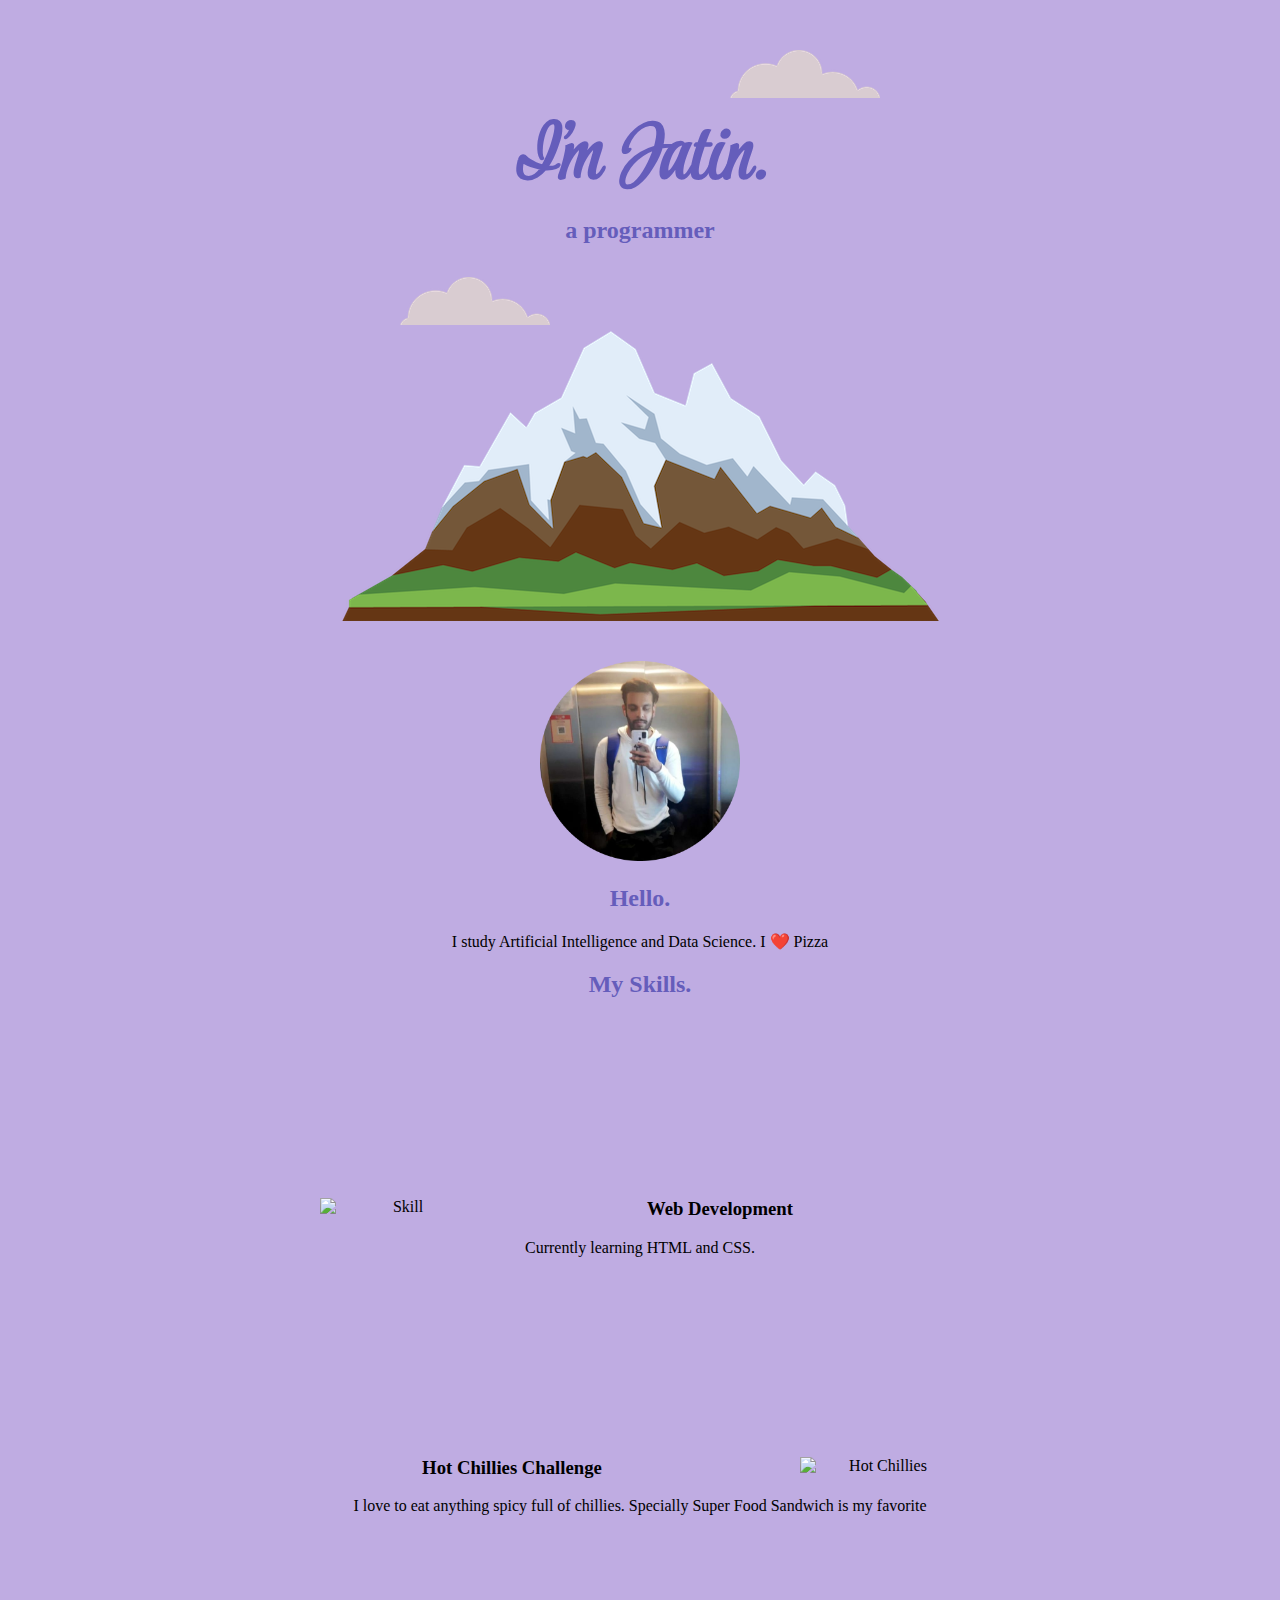
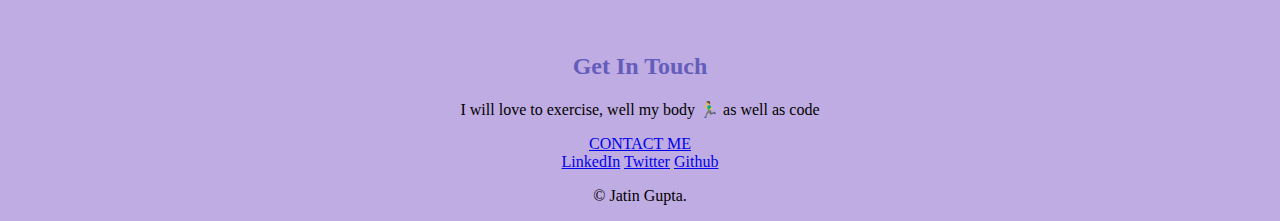
==== CSS-My Site/index.html @ 9394235f "Add files via upload" ====
<!DOCTYPE html>
<html lang="en">
<head>
    <meta charset="UTF-8">
    <meta http-equiv="X-UA-Compatible" content="IE=edge">
    <link rel="stylesheet" href="css/styles.css">
    <link rel="icon" href="favicon.ico">
    <link rel="preconnect" href="https://fonts.googleapis.com">
    <link rel="preconnect" href="https://fonts.gstatic.com" crossorigin>
    <link href="https://fonts.googleapis.com/css2?family=Dancing+Script:wght@500&family=Sacramento&family=Sofia&family=Style+Script&display=swap" rel="stylesheet">
<body>
    <div class="top-container">
        <img class="top-cloud" src="images/cloud.png" alt="Cloud">
        <h1>I'm Jatin.</h1>
        <h2>a programmer</h2>
        <img class="bottom-cloud" src="images/cloud.png" alt="Cloud">
        <img src="images/mountain.png" alt="Mountain">
    </div>
    <br><br>
    <div class="middle-container">
        <div class="profile">
          <img src="profile.png" alt="Profile" height="200" width="200">
          <h2>Hello.</h2>
          <p>I study Artificial Intelligence and Data Science. I ❤️ Pizza</p>
        </div>
        <div class="skills">
          <h2>My Skills.</h2>
          <div class="skill-row">
            <img class="dev-img" src="D:\Web Development\CSS-My Site\images\computer.png" alt="Skill">
            <h3>Web Development</h3>
            <p>Currently learning HTML and CSS.</p>
          </div>
          <div class="skill-row">
            <img class="chilli-img" src="D:\Web Development\CSS-My Site\images\chillies.png" alt="Hot Chillies">
            <h3>Hot Chillies Challenge</h3>
            <p>I love to eat anything spicy full of chillies. Specially Super Food Sandwich is my favorite</p>
          </div>
        </div>
        <br>
        <div class="contact-me">
          <h2>Get In Touch</h2>
          <p>I will love to exercise, well my body 🏃‍♂️ as well as code</p>
          <a class="btn" href="mailto:rajmohangupta1@gmail.com">CONTACT ME</a>
        </div>
      </div>
      
      
      <div class="bottom-container">
        <a class="footer-link" href="https://www.linkedin.com/in/jatin-gupta-176aa0269/">LinkedIn</a>
        <a class="footer-link" href="https://twitter.com/">Twitter</a>
        <a class="footer-link" href="https://github.com/jatingupta05">Github</a>
        <p>© Jatin Gupta.</p>
      </div>
</body>
</html>
---- CSS-My Site/css/styles.css ----
h1{
    margin-top: 50px auto 0 auto;
    text-align: center;
    font-family: 'Style Script', cursive;
    font-size: 80px;
    font-style: italic;
    color: #655DBB;
    line-height: 10px;
}
body{
    margin: 0;
    text-align: center;
    background-color: #BFACE2;
}
h2{
    font-family: cursive;
    color: #655DBB;
}
h3{
    font-family: cursive;
}
p{
    font-family: cursive;
}
.skill-row{
    width: 50%;
    margin: 200px auto 100px auto;
    background-color: #BFACE2;
}

.dev-img{
    width: 25%;
    float: left;
}
.chilli-img{
    width: 25%;
    float: right;
    margin-left: 15%;
}

.top-container{
    background-color: #BFACE2;
    position: relative;
    padding-top: 100px;
}
.top-cloud{
    position: absolute;
    top: 50px;
    right: 400px;
}
.bottom-cloud{
    position: absolute;
    bottom: 300px;
    left: 400px;
}
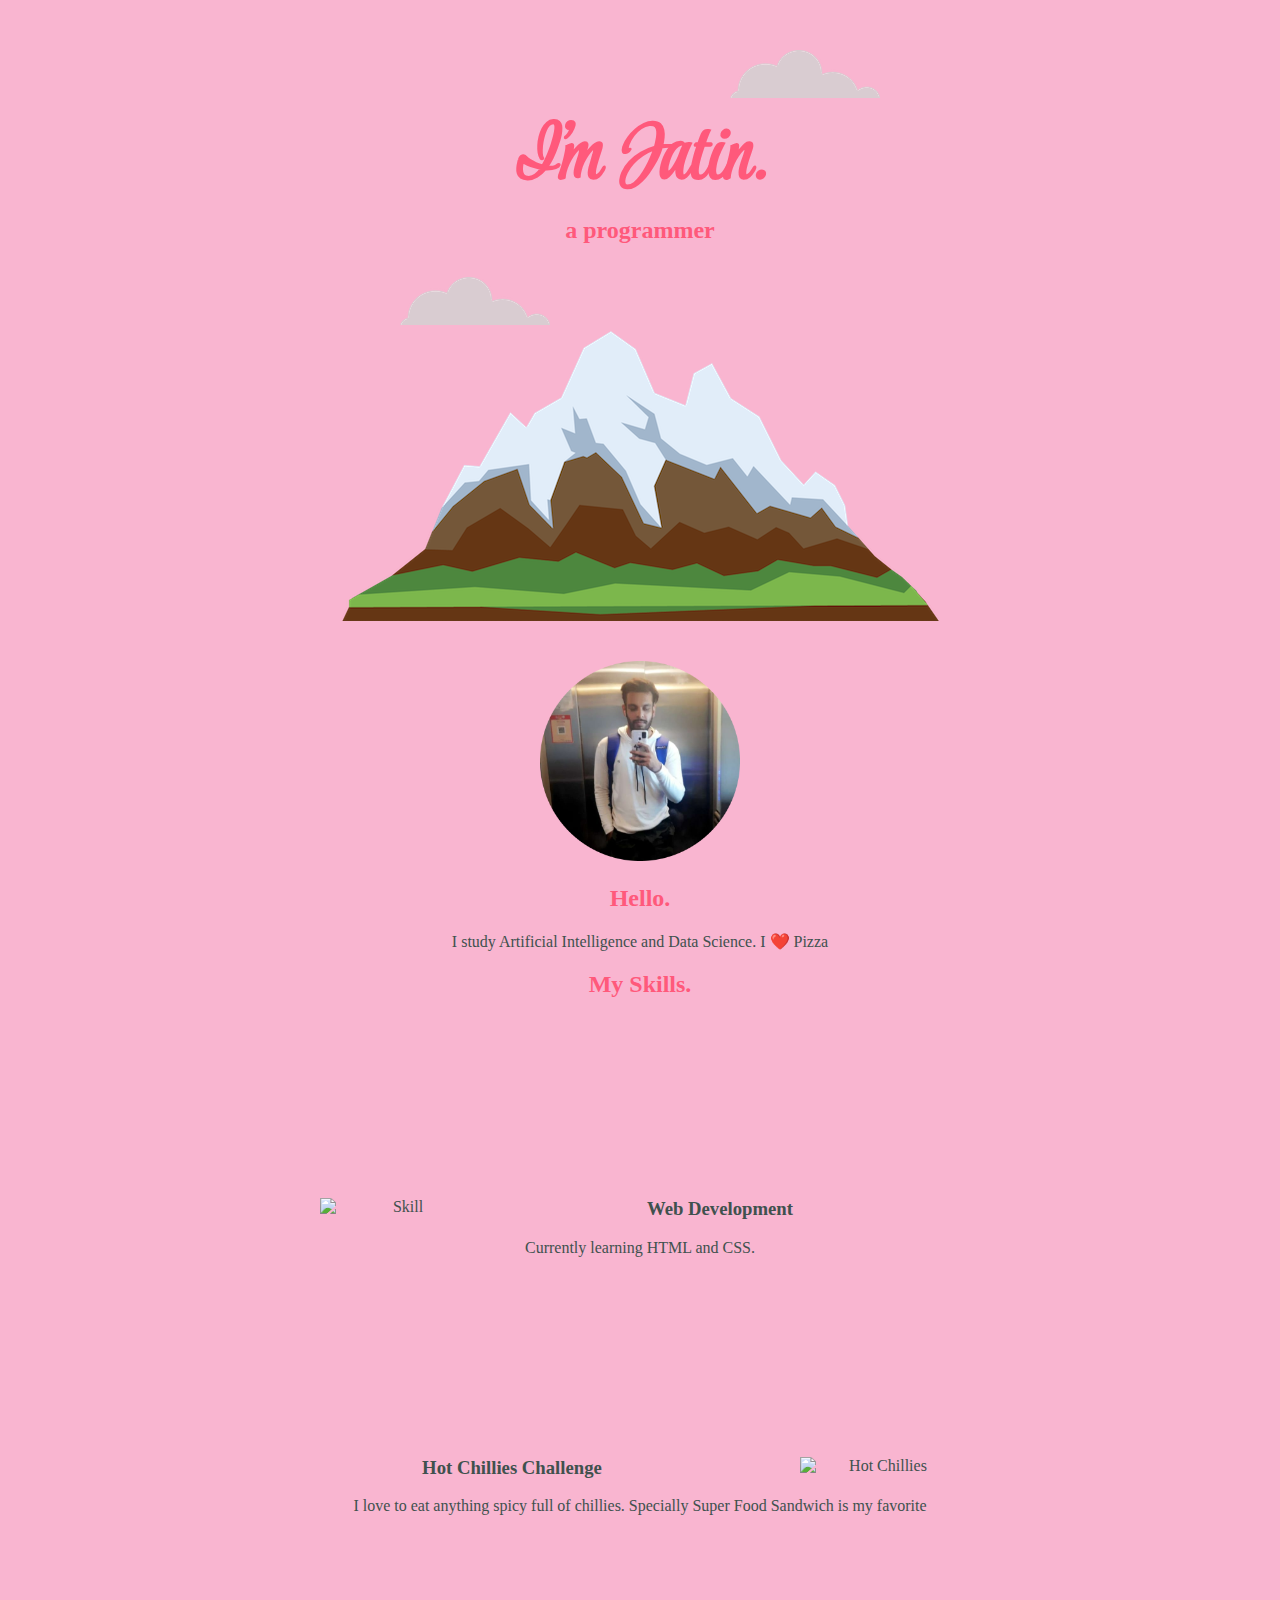
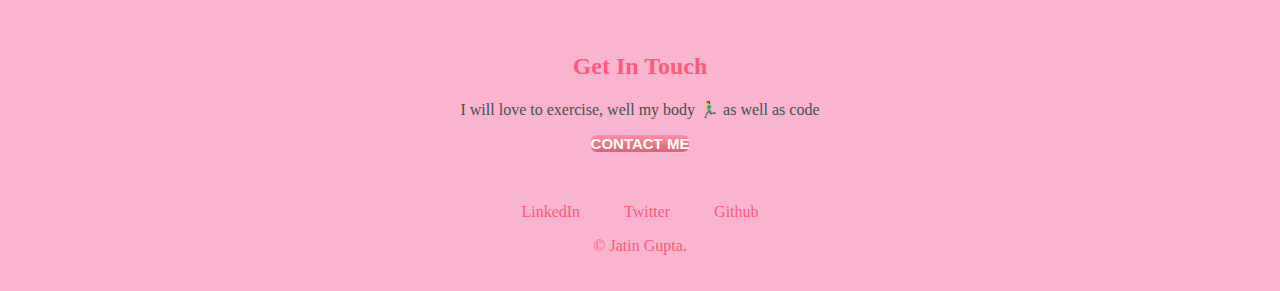
==== commit 479a9dce: "Add files via upload" ====
--- a/CSS-My Site/index.html
+++ b/CSS-My Site/index.html
@@ -49,7 +49,7 @@
         <a class="footer-link" href="https://www.linkedin.com/in/jatin-gupta-176aa0269/">LinkedIn</a>
         <a class="footer-link" href="https://twitter.com/">Twitter</a>
         <a class="footer-link" href="https://github.com/jatingupta05">Github</a>
-        <p>© Jatin Gupta.</p>
+        <p class="copyright">© Jatin Gupta.</p>
       </div>
 </body>
 </html>--- a/CSS-My Site/css/styles.css
+++ b/CSS-My Site/css/styles.css
@@ -1,20 +1,23 @@
+body{
+    color: #40514E;
+}
 h1{
     margin-top: 50px auto 0 auto;
     text-align: center;
     font-family: 'Style Script', cursive;
     font-size: 80px;
     font-style: italic;
-    color: #655DBB;
+    color: #FF597B;
     line-height: 10px;
 }
 body{
     margin: 0;
     text-align: center;
-    background-color: #BFACE2;
+    background-color: #F9B5D0;
 }
 h2{
     font-family: cursive;
-    color: #655DBB;
+    color: #FF597B;
 }
 h3{
     font-family: cursive;
@@ -25,7 +28,7 @@
 .skill-row{
     width: 50%;
     margin: 200px auto 100px auto;
-    background-color: #BFACE2;
+    background-color: #F9B5D0;
 }
 
 .dev-img{
@@ -39,9 +42,9 @@
 }
 
 .top-container{
-    background-color: #BFACE2;
     position: relative;
     padding-top: 100px;
+    background-color: #F9B5D0;
 }
 .top-cloud{
     position: absolute;
@@ -53,3 +56,41 @@
     bottom: 300px;
     left: 400px;
 }
+.bottom-container{
+    padding: 50px 0 20px;
+    background-color: #F9B5D0;
+}
+a{
+    color:#FF597B;
+    margin:10px 20px;
+    text-decoration-line: none;
+}
+a:hover{
+    color:#EEEEEE;
+}
+.copyright{
+    color:#FF597B;
+}
+
+.btn{
+    font-size:15px;
+    font-family:Arial;
+    width:140px;
+    height:50px;
+    border-width:1px;
+    color:#ffffff;
+    border-color:rgba(255, 142, 158, 1);
+    font-weight:bold;
+    border-top-left-radius:6px;
+    border-top-right-radius:6px;
+    border-bottom-left-radius:6px;
+    border-bottom-right-radius:6px;
+    box-shadow:inset 0px 1px 0px 0px rgba(255, 142, 158, 1);
+    text-shadow:inset 0px 1px 0px #9b14b3;
+    background:linear-gradient(rgba(255, 142, 158, 1), rgba(218, 99, 116, 1));
+  }
+  
+  .buttonClass:hover {
+    background: linear-gradient(rgba(218, 99, 116, 1), rgba(255, 142, 158, 1));
+  }
+                